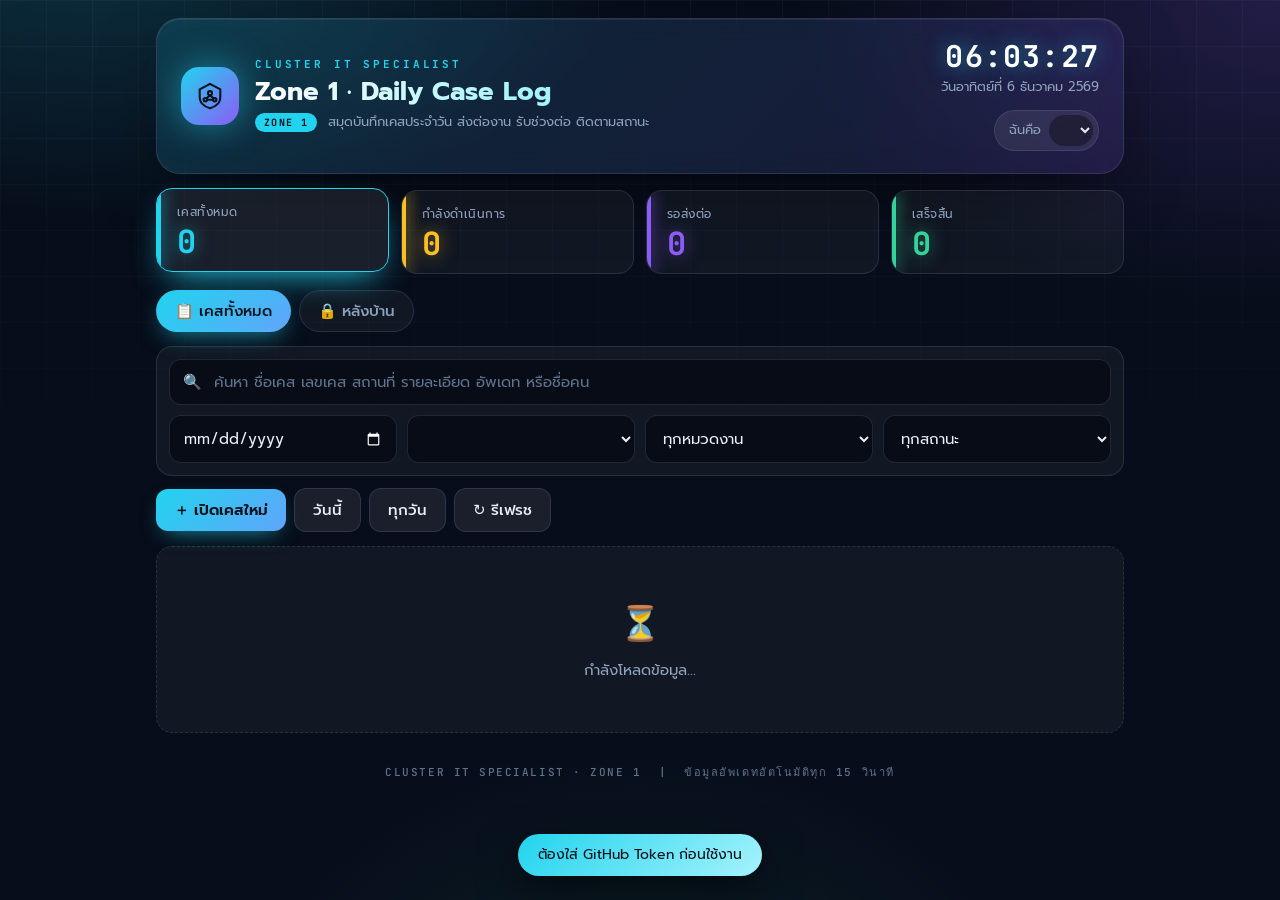
==== index.html @ e42d7200 "Add files via upload" ====
<!DOCTYPE html>
<html lang="th">
<head>
<meta charset="utf-8">
<meta name="viewport" content="width=device-width, initial-scale=1, viewport-fit=cover">
<meta name="theme-color" content="#070d1a">
<title>Cluster IT Specialist · Zone 1 — Daily Case Log</title>
<link rel="preconnect" href="https://fonts.googleapis.com">
<link rel="preconnect" href="https://fonts.gstatic.com" crossorigin>
<link href="https://fonts.googleapis.com/css2?family=JetBrains+Mono:wght@500;700&family=Prompt:wght@400;500;600;700&display=swap" rel="stylesheet">
<link rel="stylesheet" href="style.css?v=5">
</head>
<body>
<div class="wrap">

  <header class="hero">
    <div class="brand">
      <div class="logo" aria-hidden="true">
        <svg width="30" height="30" viewBox="0 0 32 32" fill="none" stroke="#04121c" stroke-width="2.2" stroke-linecap="round" stroke-linejoin="round">
          <path d="M16 3l11 6v8c0 6-4.6 10.4-11 12C9.600 27.400 5 23 5 17V9z"/>
          <circle cx="16" cy="13" r="2.2"/><circle cx="11" cy="20" r="1.8"/><circle cx="21" cy="20" r="1.8"/>
          <path d="M16 15.200l-4 3.400M16 15.200l4 3.400M12.800 20h6.400"/>
        </svg>
      </div>
      <div>
        <div class="eyebrow">Cluster IT Specialist</div>
        <h1>Zone 1 · Daily Case Log</h1>
        <div class="sub"><span class="zone">ZONE 1</span> สมุดบันทึกเคสประจำวัน ส่งต่องาน รับช่วงต่อ ติดตามสถานะ</div>
      </div>
    </div>
    <div class="hud">
      <div class="clock" id="clock">--:--:--</div>
      <div class="date" id="nowDate"></div>
      <div class="userchip">ฉันคือ <select id="me" aria-label="เลือกชื่อของฉัน"></select></div>
    </div>
  </header>

  <section class="stats" aria-label="สรุปสถานะ">
    <button class="stat on" data-stat=""><span>เคสทั้งหมด</span><b id="stTotal">0</b></button>
    <button class="stat doing" data-stat="กำลังดำเนินการ"><span>กำลังดำเนินการ</span><b id="stDoing">0</b></button>
    <button class="stat wait" data-stat="รอส่งต่อ"><span>รอส่งต่อ</span><b id="stWait">0</b></button>
    <button class="stat done" data-stat="เสร็จสิ้น"><span>เสร็จสิ้น</span><b id="stDone">0</b></button>
  </section>

  <nav class="tabs">
    <button class="tab on" data-t="cases">📋 เคสทั้งหมด</button>
    <button class="tab" data-t="admin">🔒 หลังบ้าน</button>
  </nav>

  <section id="casesView">
    <div class="toolbar">
      <input id="q" class="wide" type="search" placeholder="🔍  ค้นหา ชื่อเคส เลขเคส สถานที่ รายละเอียด อัพเดท หรือชื่อคน">
      <input id="fdate" type="date" aria-label="วันที่">
      <select id="fowner" aria-label="ผู้รับผิดชอบ"></select>
      <select id="fcat" aria-label="หมวดงาน">
        <option value="">ทุกหมวดงาน</option>
        <option>Network</option><option>Server</option><option>POS/PMS</option><option>CCTV</option><option>Wi-Fi</option>
        <option>PC/Hardware</option><option>Software</option><option>Printer</option><option>Phone/PBX</option><option>Email/Account</option><option>อื่นๆ</option>
      </select>
      <select id="fstatus" aria-label="สถานะ"><option value="">ทุกสถานะ</option><option>กำลังดำเนินการ</option><option>รอส่งต่อ</option><option>เสร็จสิ้น</option></select>
    </div>
    <div class="actionbar">
      <button class="btn" id="add">＋ เปิดเคสใหม่</button>
      <button class="btn ghost" id="today">วันนี้</button>
      <button class="btn ghost" id="all">ทุกวัน</button>
      <button class="btn ghost" id="reload">↻ รีเฟรช</button>
      <span id="count" class="count"></span>
    </div>
    <div id="list"><div class="empty"><div class="ico">⏳</div>กำลังโหลดข้อมูล...</div></div>
  </section>

  <section id="adminView" hidden>
    <div class="note">🔒 หลังบ้าน — เพิ่มรายชื่อสมาชิกทีมที่จะเลือกเป็นผู้รับผิดชอบหรือผู้ร่วมเคสได้</div>
    <div class="actionbar"><input id="newName" placeholder="ชื่อสมาชิก เช่น สมชาย" style="flex:1;min-width:200px"><button class="btn" id="addStaff">เพิ่มชื่อ</button></div>
    <div id="staffList"></div>
  </section>

  <footer class="foot">Cluster IT Specialist · Zone 1 &nbsp;|&nbsp; ข้อมูลอัพเดทอัตโนมัติทุก 15 วินาที</footer>
</div>

<dialog id="dlg">
  <h3 id="dlgTitle" class="dlg-title"></h3>
  <div class="grid2">
    <div><label>เลขเคส / Ticket</label><input id="fNo" placeholder="เช่น INC-0123"></div>
    <div><label>หมวดงาน</label>
      <select id="fCat"><option>Network</option><option>Server</option><option>POS/PMS</option><option>CCTV</option><option>Wi-Fi</option><option>PC/Hardware</option><option>Software</option><option>Printer</option><option>Phone/PBX</option><option>Email/Account</option><option>อื่นๆ</option></select>
    </div>
  </div>
  <label>ชื่อเคส / หัวข้อ</label><input id="fTitle" placeholder="สรุปปัญหาสั้นๆ">
  <label>สถานที่ (Property / แผนก)</label><input id="fLoc" placeholder="เช่น Front Office, Back Office, ห้อง Server">
  <label>รายละเอียด</label><textarea id="fDetail" placeholder="อาการ สาเหตุ สิ่งที่ทำไปแล้ว"></textarea>
  <div class="grid2">
    <div><label>วันที่</label><input id="fDate" type="date"></div>
    <div><label>สถานะ</label><select id="fStatus"><option>กำลังดำเนินการ</option><option>รอส่งต่อ</option><option>เสร็จสิ้น</option></select></div>
  </div>
  <label>ผู้รับผิดชอบหลัก (เปลี่ยนเพื่อส่งต่อเคส)</label><select id="fOwner"></select>
  <label>ผู้ร่วมเคส (เลือกได้หลายคน)</label><div id="fMembers" class="checks"></div>
  <div class="dlg-foot">
    <button class="btn danger" id="del">ลบเคส</button>
    <span class="actions"><button class="btn ghost" id="cancel">ยกเลิก</button><button class="btn" id="save">บันทึก</button></span>
  </div>
</dialog>
<div class="toast" id="toast"></div>

<script src="app.js?v=5"></script>
</body>
</html>
---- style.css ----
:root{
  --bg:#070d1a;--bg2:#0d1729;--glass:rgba(255,255,255,.045);--glass2:rgba(255,255,255,.08);
  --line:rgba(148,163,184,.18);--ink:#e8eef9;--mute:#8fa3bd;
  --cyan:#22d3ee;--violet:#8b5cf6;--amber:#fbbf24;--green:#34d399;--red:#f87171;--r:16px;
  --mono:"JetBrains Mono",ui-monospace,SFMono-Regular,Menlo,monospace;
  color-scheme:dark;
}
*{box-sizing:border-box}
html{scroll-behavior:smooth}
body{
  margin:0;min-height:100vh;color:var(--ink);
  font:15px/1.6 "Prompt","Sarabun","Noto Sans Thai",system-ui,sans-serif;
  background:
    radial-gradient(900px 520px at 8% -10%,rgba(34,211,238,.20),transparent 60%),
    radial-gradient(800px 520px at 100% 0%,rgba(139,92,246,.20),transparent 60%),
    radial-gradient(700px 500px at 50% 115%,rgba(52,211,153,.09),transparent 60%),
    var(--bg);
  background-attachment:fixed;
}
body::before{
  content:"";position:fixed;inset:0;pointer-events:none;
  background-image:linear-gradient(rgba(148,163,184,.055) 1px,transparent 1px),linear-gradient(90deg,rgba(148,163,184,.055) 1px,transparent 1px);
  background-size:46px 46px;
  -webkit-mask-image:linear-gradient(to bottom,#000 0,transparent 65%);mask-image:linear-gradient(to bottom,#000 0,transparent 65%);
}
.wrap{position:relative;max-width:1000px;margin:0 auto;padding:calc(18px + env(safe-area-inset-top,0px)) 16px calc(50px + env(safe-area-inset-bottom,0px))}

/* ---------- hero ---------- */
.hero{
  display:flex;flex-wrap:wrap;gap:18px;align-items:center;justify-content:space-between;
  padding:22px 24px;border-radius:24px;border:1px solid var(--line);
  background:linear-gradient(135deg,rgba(34,211,238,.14),rgba(139,92,246,.14));
  box-shadow:0 24px 70px -20px rgba(0,0,0,.65),inset 0 1px 0 rgba(255,255,255,.08);
  -webkit-backdrop-filter:blur(14px);backdrop-filter:blur(14px);
}
.brand{display:flex;align-items:center;gap:16px}
.logo{
  width:58px;height:58px;border-radius:18px;display:grid;place-items:center;flex:none;
  background:linear-gradient(135deg,var(--cyan),var(--violet));box-shadow:0 0 34px rgba(34,211,238,.5);
}
.eyebrow{font:700 11px/1 var(--mono);letter-spacing:.26em;color:var(--cyan);text-transform:uppercase}
h1{
  margin:6px 0 4px;font-size:26px;font-weight:700;line-height:1.2;
  background:linear-gradient(90deg,#fff,#a5f3fc 70%);-webkit-background-clip:text;background-clip:text;color:transparent;
}
.sub{color:var(--mute);font-size:13px}
.zone{display:inline-block;margin-right:6px;padding:1px 9px;border-radius:99px;font:700 10px/1.7 var(--mono);letter-spacing:.14em;color:#04121c;background:var(--cyan)}
.hud{text-align:right}
.clock{font:700 30px/1 var(--mono);letter-spacing:.04em;color:#fff;text-shadow:0 0 20px rgba(34,211,238,.55)}
.date{margin-top:6px;color:var(--mute);font-size:13px}
.userchip{
  display:inline-flex;align-items:center;gap:8px;margin-top:12px;padding:4px 5px 4px 14px;border-radius:99px;
  background:var(--glass2);border:1px solid var(--line);font-size:13px;color:var(--mute);
}
.userchip select{width:auto;max-width:160px;border:0;background:rgba(0,0,0,.35);border-radius:99px;padding:5px 12px;font-size:13px}
@media(max-width:640px){.hud{text-align:left;width:100%}h1{font-size:22px}}

/* ---------- stats ---------- */
.stats{display:grid;grid-template-columns:repeat(2,1fr);gap:12px;margin:16px 0}
@media(min-width:720px){.stats{grid-template-columns:repeat(4,1fr)}}
.stat{
  --c:var(--cyan);position:relative;overflow:hidden;text-align:left;cursor:pointer;
  padding:14px 16px 12px 20px;border-radius:var(--r);border:1px solid var(--line);
  background:var(--glass);color:inherit;font:inherit;transition:transform .2s,box-shadow .2s,border-color .2s,background .2s;
}
.stat::before{content:"";position:absolute;inset:0 auto 0 0;width:4px;background:var(--c);box-shadow:0 0 16px var(--c)}
.stat span{display:block;font-size:12px;color:var(--mute);letter-spacing:.04em}
.stat b{display:block;margin-top:2px;font:700 32px/1.1 var(--mono);color:var(--c);text-shadow:0 0 18px color-mix(in srgb,var(--c) 55%,transparent)}
.stat:hover,.stat.on{transform:translateY(-2px);background:var(--glass2);border-color:var(--c);box-shadow:0 14px 34px -14px var(--c)}
.stat.doing{--c:var(--amber)}.stat.wait{--c:var(--violet)}.stat.done{--c:var(--green)}

/* ---------- tabs / toolbar ---------- */
.tabs{display:flex;gap:8px;margin:0 0 14px}
.tab{padding:8px 18px;border-radius:99px;border:1px solid var(--line);background:var(--glass);color:var(--mute);cursor:pointer;font:inherit;font-weight:500;transition:.15s}
.tab:hover{color:var(--ink)}
.tab.on{color:#04121c;border-color:transparent;background:linear-gradient(135deg,var(--cyan),#60a5fa);box-shadow:0 8px 24px -8px rgba(34,211,238,.7)}

input,select,textarea,button{font:inherit;color:inherit}
input,select,textarea{
  width:100%;padding:10px 13px;border-radius:12px;border:1px solid var(--line);
  background:rgba(2,6,15,.6);color:var(--ink);outline:none;transition:border-color .15s,box-shadow .15s;
}
input:focus,select:focus,textarea:focus{border-color:var(--cyan);box-shadow:0 0 0 3px rgba(34,211,238,.18)}
input::placeholder,textarea::placeholder{color:#5f738d}
select option{background:#0d1729;color:var(--ink)}
input[type=date]{color-scheme:dark}
textarea{min-height:88px;resize:vertical}

.toolbar{display:grid;grid-template-columns:1fr 1fr;gap:10px;margin-bottom:12px;padding:12px;border-radius:var(--r);border:1px solid var(--line);background:var(--glass)}
.toolbar .wide{grid-column:1/-1}
@media(min-width:760px){.toolbar{grid-template-columns:1fr 1fr 1fr 1fr}}
.actionbar{display:flex;flex-wrap:wrap;gap:8px;align-items:center;margin-bottom:14px}
.count{margin-left:auto;font:600 13px var(--mono);color:var(--cyan);letter-spacing:.06em}

.btn{
  padding:9px 18px;border:0;border-radius:12px;cursor:pointer;font-weight:600;color:#04121c;
  background:linear-gradient(135deg,var(--cyan),#60a5fa);box-shadow:0 8px 22px -10px rgba(34,211,238,.8);transition:transform .15s,filter .15s;
}
.btn:hover{transform:translateY(-1px);filter:brightness(1.08)}
.btn:disabled{opacity:.55;cursor:wait;transform:none}
.btn.ghost{color:var(--ink);background:var(--glass2);border:1px solid var(--line);box-shadow:none;font-weight:500}
.btn.danger{color:var(--red);background:transparent;border:1px solid rgba(248,113,113,.35);box-shadow:none;font-weight:500}
.btn.sm{padding:5px 12px;font-size:13px;border-radius:10px}

/* ---------- case cards ---------- */
.case{
  --c:var(--amber);position:relative;overflow:hidden;margin-bottom:14px;padding:18px 20px 16px 24px;
  border-radius:var(--r);border:1px solid var(--line);
  background:linear-gradient(180deg,var(--glass2),var(--glass));
  box-shadow:0 14px 40px -20px rgba(0,0,0,.8);transition:transform .2s,border-color .2s;
}
.case::before{content:"";position:absolute;inset:0 auto 0 0;width:4px;background:var(--c);box-shadow:0 0 18px var(--c)}
.case:hover{border-color:rgba(34,211,238,.38);transform:translateY(-1px)}
.case.doing{--c:var(--amber)}.case.wait{--c:var(--violet)}.case.done{--c:var(--green)}
.case-top{display:flex;flex-wrap:wrap;gap:10px;align-items:center;justify-content:space-between}
.cid{font:700 12px var(--mono);letter-spacing:.08em;color:var(--cyan)}
.cat{margin-left:8px;padding:2px 10px;border-radius:99px;font:500 12px "Prompt",sans-serif;letter-spacing:0;color:var(--ink);background:var(--glass2);border:1px solid var(--line)}
.badge{
  display:inline-flex;align-items:center;gap:6px;padding:3px 13px;border-radius:99px;font-size:12px;font-weight:600;color:var(--c);
  background:color-mix(in srgb,var(--c) 14%,transparent);border:1px solid color-mix(in srgb,var(--c) 45%,transparent);
}
.badge::before{content:"";width:7px;height:7px;border-radius:50%;background:var(--c);box-shadow:0 0 10px var(--c)}
.case h3{margin:10px 0 4px;font-size:18px;font-weight:600;line-height:1.35}
.facts{display:flex;flex-wrap:wrap;gap:4px 16px;color:var(--mute);font-size:13px}
.todaytag{padding:0 8px;border-radius:99px;font-size:11px;font-weight:600;color:#052e1c;background:var(--green)}
.detail{white-space:pre-wrap;margin:12px 0 4px;padding:10px 13px;border-radius:12px;border:1px solid var(--line);background:rgba(2,6,15,.4);color:#c9d6ea;font-size:14px}
.people{display:flex;flex-wrap:wrap;align-items:center;gap:10px;margin:12px 0 4px}
.avs{display:flex}
.av{
  --h:200;width:32px;height:32px;margin-left:-9px;border-radius:50%;display:grid;place-items:center;flex:none;
  font-size:13px;font-weight:700;color:#fff;border:2px solid var(--bg2);
  background:linear-gradient(135deg,hsl(var(--h) 75% 52%),hsl(calc(var(--h) + 45) 75% 38%));box-shadow:0 3px 10px rgba(0,0,0,.45);
}
.avs .av:first-child{margin-left:0}
.av.main{outline:2px solid var(--cyan);outline-offset:1px}
.pnames{font-size:13px;color:var(--mute)}
.pnames b{color:var(--ink);font-weight:600}

.tl{list-style:none;margin:14px 0 2px;padding:0}
.tl li{position:relative;margin-left:5px;padding:0 0 11px 18px;border-left:1px dashed rgba(148,163,184,.3)}
.tl li:last-child{padding-bottom:2px;border-left-color:transparent}
.tl .dot{position:absolute;left:-5px;top:7px;width:9px;height:9px;border-radius:50%;background:var(--cyan);box-shadow:0 0 10px var(--cyan)}
.tl .tx{font-size:14px;line-height:1.5}
.tl small{display:block;color:var(--mute);font-size:12px}

.case-foot{display:flex;flex-wrap:wrap;gap:8px;margin-top:12px}
.upd{display:flex;flex:1;min-width:240px;gap:8px}
.actions{display:flex;gap:6px;align-items:center}

.empty{padding:50px 0;text-align:center;color:var(--mute);border:1px dashed var(--line);border-radius:var(--r);background:var(--glass)}
.empty .ico{font-size:34px;margin-bottom:6px}

/* ---------- admin ---------- */
.note{margin-bottom:14px;padding:12px 15px;border-radius:12px;font-size:14px;color:var(--mute);background:var(--glass);border:1px solid var(--line)}
.staffrow{display:flex;align-items:center;gap:12px;margin-bottom:8px;padding:10px 14px;border-radius:14px;border:1px solid var(--line);background:var(--glass)}
.staffrow .av{margin:0}
.staffrow span.nm{flex:1;font-weight:500}

/* ---------- dialog ---------- */
dialog{
  width:min(580px,94vw);max-height:92vh;overflow:auto;padding:22px;color:var(--ink);
  border:1px solid var(--line);border-radius:22px;background:linear-gradient(180deg,#111f3a,#0a1223);
  box-shadow:0 40px 100px rgba(0,0,0,.7);
}
dialog::backdrop{background:rgba(2,6,15,.72);-webkit-backdrop-filter:blur(5px);backdrop-filter:blur(5px)}
.dlg-title{margin:0 0 4px;font-size:20px;font-weight:700}
dialog label{display:block;margin:13px 0 5px;font-size:12px;letter-spacing:.05em;color:var(--mute)}
.grid2{display:grid;grid-template-columns:1fr 1fr;gap:12px}
@media(max-width:520px){.grid2{grid-template-columns:1fr}}
.dlg-foot{display:flex;justify-content:space-between;align-items:center;gap:10px;margin-top:20px}
.checks{display:flex;flex-wrap:wrap;gap:8px}
.checks .chk{
  display:inline-flex;align-items:center;gap:7px;margin:0;padding:5px 13px;border-radius:99px;cursor:pointer;
  font-size:14px;letter-spacing:0;color:var(--ink);border:1px solid var(--line);background:var(--glass);transition:.15s;
}
.checks .chk input{width:auto;margin:0;accent-color:var(--cyan)}
.checks .chk:has(input:checked){border-color:var(--cyan);background:rgba(34,211,238,.14)}
.checks .chk:has(input:disabled){opacity:.4;cursor:not-allowed}
.meta{color:var(--mute);font-size:13px}

/* ---------- misc ---------- */
.toast{
  position:fixed;left:50%;bottom:calc(24px + env(safe-area-inset-bottom,0px));transform:translateX(-50%);display:none;z-index:99;
  max-width:90vw;padding:10px 20px;border-radius:99px;font-size:14px;color:#04121c;background:linear-gradient(135deg,var(--cyan),#a5f3fc);
  box-shadow:0 14px 40px rgba(0,0,0,.5);
}
.foot{margin-top:30px;text-align:center;color:#5f738d;font:500 11px var(--mono);letter-spacing:.14em;text-transform:uppercase}
::-webkit-scrollbar{width:10px}::-webkit-scrollbar-thumb{background:rgba(148,163,184,.25);border-radius:10px}
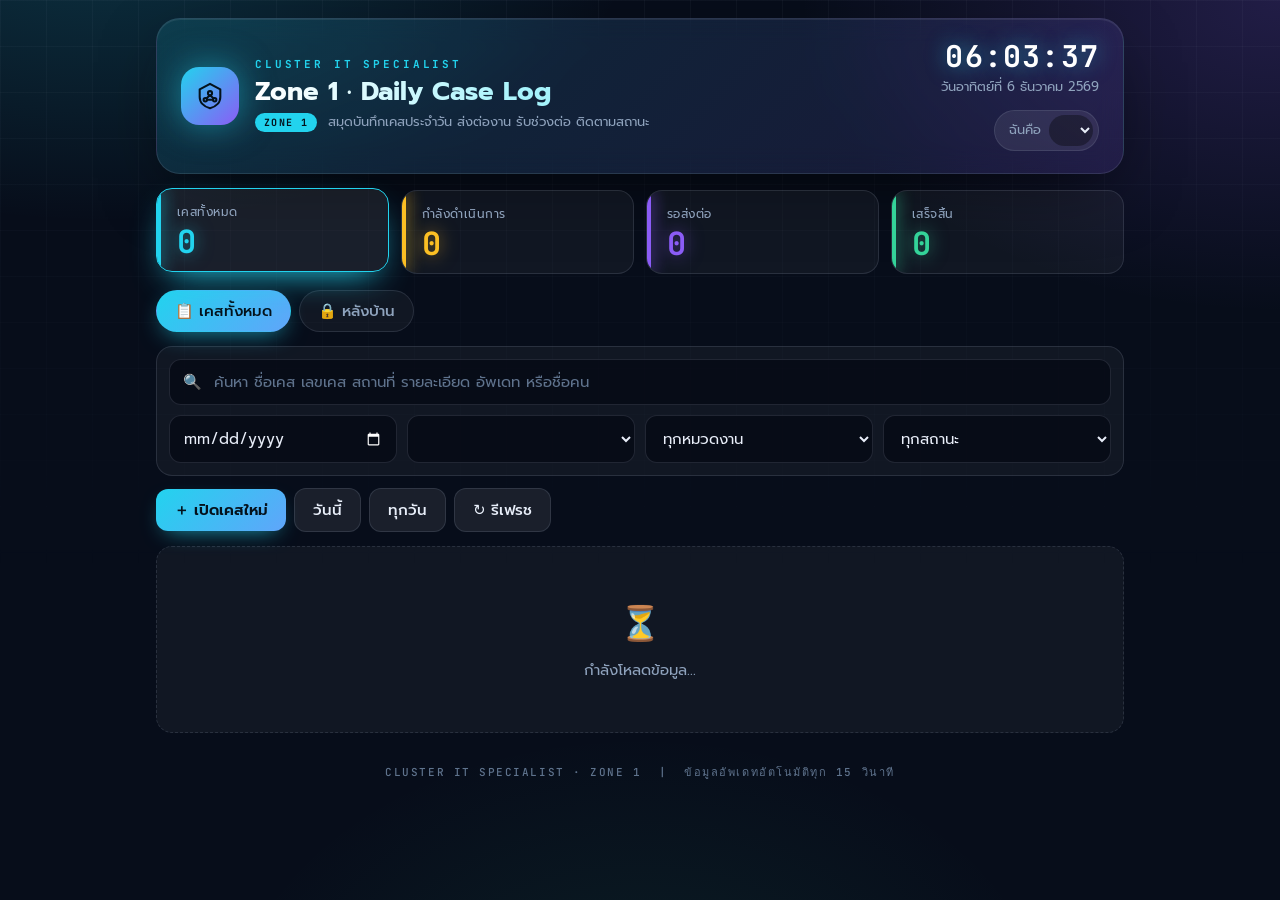
==== commit f6bd564c: "Add files via upload" ====
--- a/index.html
+++ b/index.html
@@ -8,7 +8,7 @@
 <link rel="preconnect" href="https://fonts.googleapis.com">
 <link rel="preconnect" href="https://fonts.gstatic.com" crossorigin>
 <link href="https://fonts.googleapis.com/css2?family=JetBrains+Mono:wght@500;700&family=Prompt:wght@400;500;600;700&display=swap" rel="stylesheet">
-<link rel="stylesheet" href="style.css?v=5">
+<link rel="stylesheet" href="style.css?v=6">
 </head>
 <body>
 <div class="wrap">
@@ -100,8 +100,15 @@
     <span class="actions"><button class="btn ghost" id="cancel">ยกเลิก</button><button class="btn" id="save">บันทึก</button></span>
   </div>
 </dialog>
+<dialog id="warn" class="warn">
+  <div class="warn-ico">⚠️</div>
+  <h3 class="dlg-title">ก่อนบันทึกเคสใหม่</h3>
+  <p>อย่าใส่<b>ข้อมูลสำคัญหรือข้อมูลลับ</b>ลงในเคส เช่น รหัสผ่าน ข้อมูลส่วนตัวของแขกหรือพนักงาน หรือข้อมูลระบบที่เป็นความลับ</p>
+  <p>ถ้ามีรายละเอียดที่สำคัญ ให้แจ้งผ่านช่องทางอื่นแทน</p>
+  <div class="dlg-foot"><button class="btn ghost" id="warnBack">กลับไปแก้ไข</button><button class="btn" id="warnOk">รับทราบ บันทึกเลย</button></div>
+</dialog>
 <div class="toast" id="toast"></div>
 
-<script src="app.js?v=5"></script>
+<script src="app.js?v=6"></script>
 </body>
 </html>
--- a/style.css
+++ b/style.css
@@ -186,3 +186,10 @@
 }
 .foot{margin-top:30px;text-align:center;color:#5f738d;font:500 11px var(--mono);letter-spacing:.14em;text-transform:uppercase}
 ::-webkit-scrollbar{width:10px}::-webkit-scrollbar-thumb{background:rgba(148,163,184,.25);border-radius:10px}
+
+/* ---------- warning dialog ---------- */
+dialog.warn{width:min(440px,92vw);border-color:rgba(251,191,36,.55);text-align:center;box-shadow:0 40px 100px rgba(0,0,0,.7),0 0 50px -10px rgba(251,191,36,.35)}
+.warn-ico{font-size:40px;line-height:1;margin-bottom:6px}
+.warn p{margin:10px 0;color:#c9d6ea;font-size:14px}
+.warn b{color:var(--amber)}
+.warn .dlg-foot{justify-content:center;gap:12px}
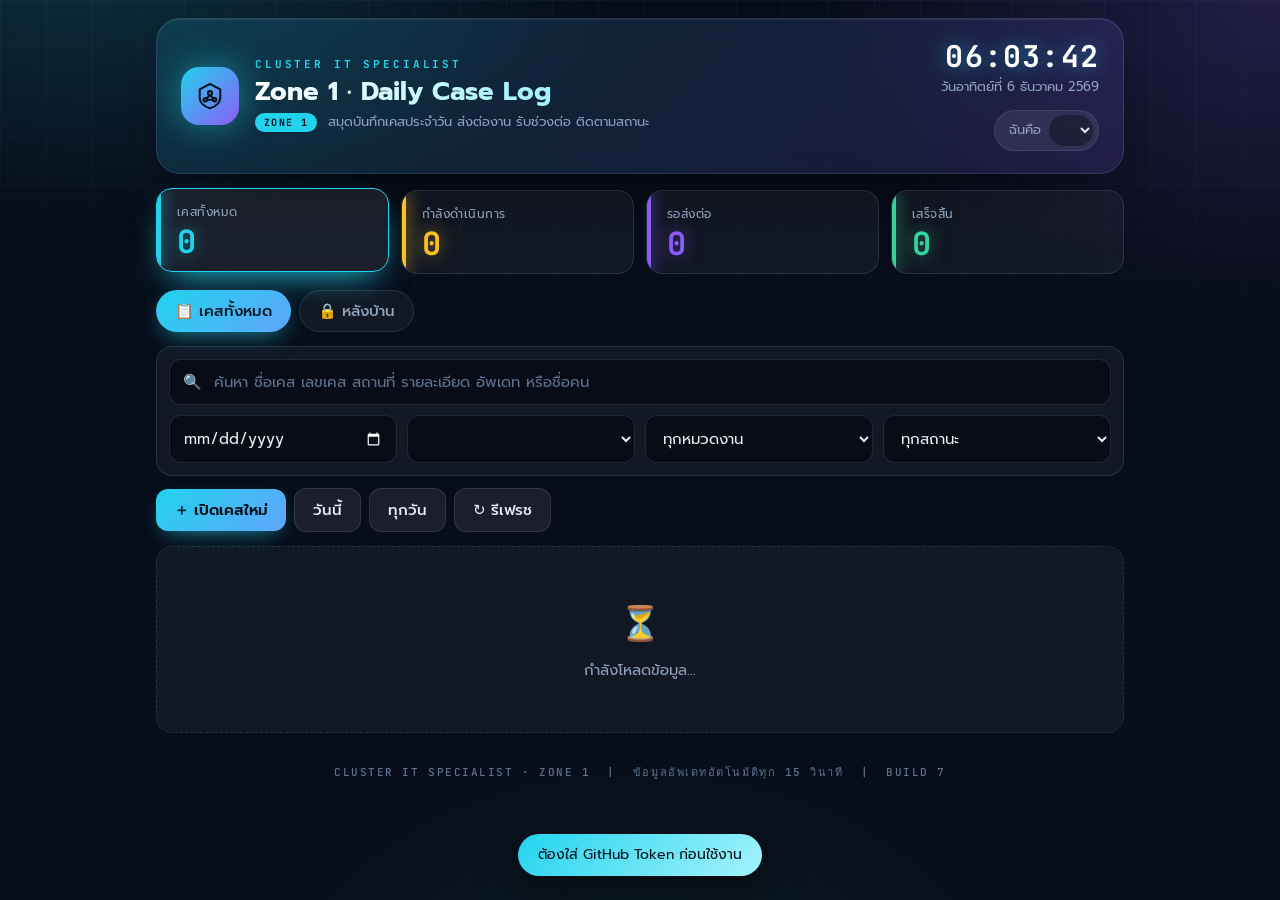
==== commit 9d1aae25: "Add files via upload" ====
--- a/index.html
+++ b/index.html
@@ -8,7 +8,7 @@
 <link rel="preconnect" href="https://fonts.googleapis.com">
 <link rel="preconnect" href="https://fonts.gstatic.com" crossorigin>
 <link href="https://fonts.googleapis.com/css2?family=JetBrains+Mono:wght@500;700&family=Prompt:wght@400;500;600;700&display=swap" rel="stylesheet">
-<link rel="stylesheet" href="style.css?v=6">
+<link rel="stylesheet" href="style.css?v=7">
 </head>
 <body>
 <div class="wrap">
@@ -75,7 +75,7 @@
     <div id="staffList"></div>
   </section>
 
-  <footer class="foot">Cluster IT Specialist · Zone 1 &nbsp;|&nbsp; ข้อมูลอัพเดทอัตโนมัติทุก 15 วินาที</footer>
+  <footer class="foot">Cluster IT Specialist · Zone 1 &nbsp;|&nbsp; ข้อมูลอัพเดทอัตโนมัติทุก 15 วินาที &nbsp;|&nbsp; build 7</footer>
 </div>
 
 <dialog id="dlg">
@@ -109,6 +109,6 @@
 </dialog>
 <div class="toast" id="toast"></div>
 
-<script src="app.js?v=6"></script>
+<script src="app.js?v=7"></script>
 </body>
 </html>
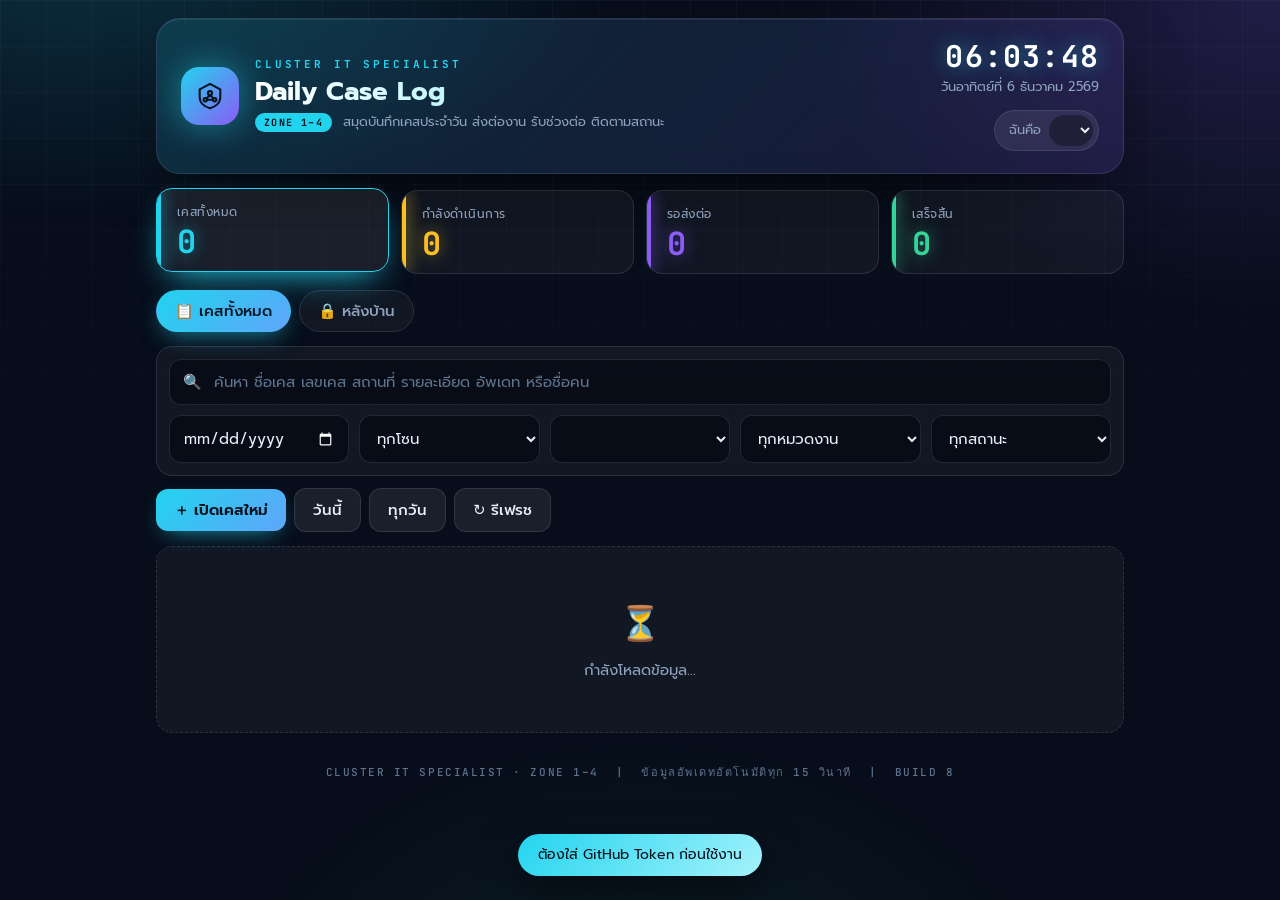
==== commit 7e323479: "Add files via upload" ====
--- a/index.html
+++ b/index.html
@@ -4,11 +4,11 @@
 <meta charset="utf-8">
 <meta name="viewport" content="width=device-width, initial-scale=1, viewport-fit=cover">
 <meta name="theme-color" content="#070d1a">
-<title>Cluster IT Specialist · Zone 1 — Daily Case Log</title>
+<title>Cluster IT Specialist — Daily Case Log</title>
 <link rel="preconnect" href="https://fonts.googleapis.com">
 <link rel="preconnect" href="https://fonts.gstatic.com" crossorigin>
 <link href="https://fonts.googleapis.com/css2?family=JetBrains+Mono:wght@500;700&family=Prompt:wght@400;500;600;700&display=swap" rel="stylesheet">
-<link rel="stylesheet" href="style.css?v=7">
+<link rel="stylesheet" href="style.css?v=8">
 </head>
 <body>
 <div class="wrap">
@@ -24,8 +24,8 @@
       </div>
       <div>
         <div class="eyebrow">Cluster IT Specialist</div>
-        <h1>Zone 1 · Daily Case Log</h1>
-        <div class="sub"><span class="zone">ZONE 1</span> สมุดบันทึกเคสประจำวัน ส่งต่องาน รับช่วงต่อ ติดตามสถานะ</div>
+        <h1>Daily Case Log</h1>
+        <div class="sub"><span class="zone">ZONE 1–4</span> สมุดบันทึกเคสประจำวัน ส่งต่องาน รับช่วงต่อ ติดตามสถานะ</div>
       </div>
     </div>
     <div class="hud">
@@ -51,6 +51,7 @@
     <div class="toolbar">
       <input id="q" class="wide" type="search" placeholder="🔍  ค้นหา ชื่อเคส เลขเคส สถานที่ รายละเอียด อัพเดท หรือชื่อคน">
       <input id="fdate" type="date" aria-label="วันที่">
+      <select id="fzone" aria-label="โซน"><option value="">ทุกโซน</option><option value="1">Zone 1</option><option value="2">Zone 2</option><option value="3">Zone 3</option><option value="4">Zone 4</option></select>
       <select id="fowner" aria-label="ผู้รับผิดชอบ"></select>
       <select id="fcat" aria-label="หมวดงาน">
         <option value="">ทุกหมวดงาน</option>
@@ -70,16 +71,33 @@
   </section>
 
   <section id="adminView" hidden>
-    <div class="note">🔒 หลังบ้าน — เพิ่มรายชื่อสมาชิกทีมที่จะเลือกเป็นผู้รับผิดชอบหรือผู้ร่วมเคสได้</div>
-    <div class="actionbar"><input id="newName" placeholder="ชื่อสมาชิก เช่น สมชาย" style="flex:1;min-width:200px"><button class="btn" id="addStaff">เพิ่มชื่อ</button></div>
+    <div class="note">🔒 หลังบ้าน — จัดการทีมงานและรหัส MARSHA แยกตามโซน</div>
+    <h2 class="sec">👥 ทีมงาน</h2>
+    <div class="actionbar">
+      <input id="newName" placeholder="ชื่อสมาชิก เช่น สมชาย" style="flex:1;min-width:180px">
+      <select id="newStaffZone" style="width:auto"><option value="">ไม่ระบุโซน</option><option value="1">Zone 1</option><option value="2">Zone 2</option><option value="3">Zone 3</option><option value="4">Zone 4</option></select>
+      <button class="btn" id="addStaff">เพิ่มชื่อ</button>
+    </div>
     <div id="staffList"></div>
+    <h2 class="sec">🏨 MARSHA / Property</h2>
+    <div class="actionbar">
+      <input id="newCode" placeholder="MARSHA code เช่น BKKMD" maxlength="8" style="max-width:210px;text-transform:uppercase">
+      <input id="newProp" placeholder="ชื่อโรงแรม (ไม่บังคับ)" style="flex:1;min-width:160px">
+      <select id="newPropZone" style="width:auto"><option value="1">Zone 1</option><option value="2">Zone 2</option><option value="3">Zone 3</option><option value="4">Zone 4</option></select>
+      <button class="btn" id="addProp">เพิ่ม MARSHA</button>
+    </div>
+    <div id="propList"></div>
   </section>
 
-  <footer class="foot">Cluster IT Specialist · Zone 1 &nbsp;|&nbsp; ข้อมูลอัพเดทอัตโนมัติทุก 15 วินาที &nbsp;|&nbsp; build 7</footer>
+  <footer class="foot">Cluster IT Specialist · Zone 1–4 &nbsp;|&nbsp; ข้อมูลอัพเดทอัตโนมัติทุก 15 วินาที &nbsp;|&nbsp; build 8</footer>
 </div>
 
 <dialog id="dlg">
   <h3 id="dlgTitle" class="dlg-title"></h3>
+  <div class="grid2">
+    <div><label>โซน</label><select id="fZone"></select></div>
+    <div><label>MARSHA code (โรงแรม)</label><select id="fMarsha"></select></div>
+  </div>
   <div class="grid2">
     <div><label>เลขเคส / Ticket</label><input id="fNo" placeholder="เช่น INC-0123"></div>
     <div><label>หมวดงาน</label>
@@ -87,8 +105,12 @@
     </div>
   </div>
   <label>ชื่อเคส / หัวข้อ</label><input id="fTitle" placeholder="สรุปปัญหาสั้นๆ">
-  <label>สถานที่ (Property / แผนก)</label><input id="fLoc" placeholder="เช่น Front Office, Back Office, ห้อง Server">
+  <label>สถานที่ภายในโรงแรม (แผนก / ห้อง)</label><input id="fLoc" placeholder="เช่น Front Office, Back Office, ห้อง Server">
   <label>รายละเอียด</label><textarea id="fDetail" placeholder="อาการ สาเหตุ สิ่งที่ทำไปแล้ว"></textarea>
+  <label>รูปภาพ <span id="phCount" class="meta"></span></label>
+  <div id="fPhotos" class="photos"></div>
+  <button type="button" class="btn ghost sm" id="addPhoto">📷 เพิ่มรูป</button>
+  <input id="fFile" type="file" accept="image/*" multiple hidden>
   <div class="grid2">
     <div><label>วันที่</label><input id="fDate" type="date"></div>
     <div><label>สถานะ</label><select id="fStatus"><option>กำลังดำเนินการ</option><option>รอส่งต่อ</option><option>เสร็จสิ้น</option></select></div>
@@ -103,12 +125,13 @@
 <dialog id="warn" class="warn">
   <div class="warn-ico">⚠️</div>
   <h3 class="dlg-title">ก่อนบันทึกเคสใหม่</h3>
-  <p>อย่าใส่<b>ข้อมูลสำคัญหรือข้อมูลลับ</b>ลงในเคส เช่น รหัสผ่าน ข้อมูลส่วนตัวของแขกหรือพนักงาน หรือข้อมูลระบบที่เป็นความลับ</p>
+  <p>อย่าใส่<b>ข้อมูลสำคัญหรือข้อมูลลับ</b>ลงในเคสและรูปภาพ เช่น รหัสผ่าน ข้อมูลส่วนตัวของแขกหรือพนักงาน ภาพหน้าจอที่เห็นรหัส หรือข้อมูลระบบที่เป็นความลับ</p>
   <p>ถ้ามีรายละเอียดที่สำคัญ ให้แจ้งผ่านช่องทางอื่นแทน</p>
   <div class="dlg-foot"><button class="btn ghost" id="warnBack">กลับไปแก้ไข</button><button class="btn" id="warnOk">รับทราบ บันทึกเลย</button></div>
 </dialog>
+<dialog id="lb" class="lb"><img id="lbImg" alt="รูปแนบ"><div class="lb-hint">แตะที่ใดก็ได้เพื่อปิด</div></dialog>
 <div class="toast" id="toast"></div>
 
-<script src="app.js?v=7"></script>
+<script src="app.js?v=8"></script>
 </body>
 </html>
--- a/style.css
+++ b/style.css
@@ -88,7 +88,7 @@
 
 .toolbar{display:grid;grid-template-columns:1fr 1fr;gap:10px;margin-bottom:12px;padding:12px;border-radius:var(--r);border:1px solid var(--line);background:var(--glass)}
 .toolbar .wide{grid-column:1/-1}
-@media(min-width:760px){.toolbar{grid-template-columns:1fr 1fr 1fr 1fr}}
+@media(min-width:760px){.toolbar{grid-template-columns:repeat(5,1fr)}}
 .actionbar{display:flex;flex-wrap:wrap;gap:8px;align-items:center;margin-bottom:14px}
 .count{margin-left:auto;font:600 13px var(--mono);color:var(--cyan);letter-spacing:.06em}
 
@@ -193,3 +193,21 @@
 .warn p{margin:10px 0;color:#c9d6ea;font-size:14px}
 .warn b{color:var(--amber)}
 .warn .dlg-foot{justify-content:center;gap:12px}
+
+/* ---------- zone / MARSHA / photos ---------- */
+.cat.zn{color:#04121c;font-weight:600;background:linear-gradient(135deg,var(--cyan),var(--violet));border-color:transparent}
+.code{font-family:var(--mono);font-weight:700;letter-spacing:.06em;color:var(--cyan)}
+.code.pc{min-width:76px;font-size:15px}
+.sec{margin:22px 0 10px;font-size:16px;font-weight:600}
+.zsel{width:auto;padding:6px 10px;font-size:13px;border-radius:10px}
+.gallery{display:flex;flex-wrap:wrap;gap:8px;margin:10px 0 4px}
+.thumb{width:92px;height:92px;object-fit:cover;border-radius:12px;border:1px solid var(--line);background:rgba(2,6,15,.5);cursor:zoom-in;transition:transform .15s,border-color .15s}
+.thumb:hover{transform:scale(1.04);border-color:var(--cyan)}
+.thumb.bad{cursor:default;opacity:.5}
+.photos{display:flex;flex-wrap:wrap;gap:8px;margin-bottom:8px}
+.ph{position:relative;width:78px;height:78px}
+.ph img{width:100%;height:100%;object-fit:cover;border-radius:12px;border:1px solid var(--line);background:rgba(2,6,15,.5)}
+.ph .x{position:absolute;top:-6px;right:-6px;width:22px;height:22px;padding:0;border:0;border-radius:50%;cursor:pointer;font-size:11px;line-height:22px;color:#fff;background:#dc2626;box-shadow:0 2px 8px rgba(0,0,0,.5)}
+dialog.lb{width:auto;max-width:96vw;padding:10px;background:rgba(2,6,15,.96);cursor:zoom-out;text-align:center}
+.lb img{display:block;max-width:92vw;max-height:80vh;border-radius:12px}
+.lb-hint{margin-top:8px;color:var(--mute);font-size:12px}
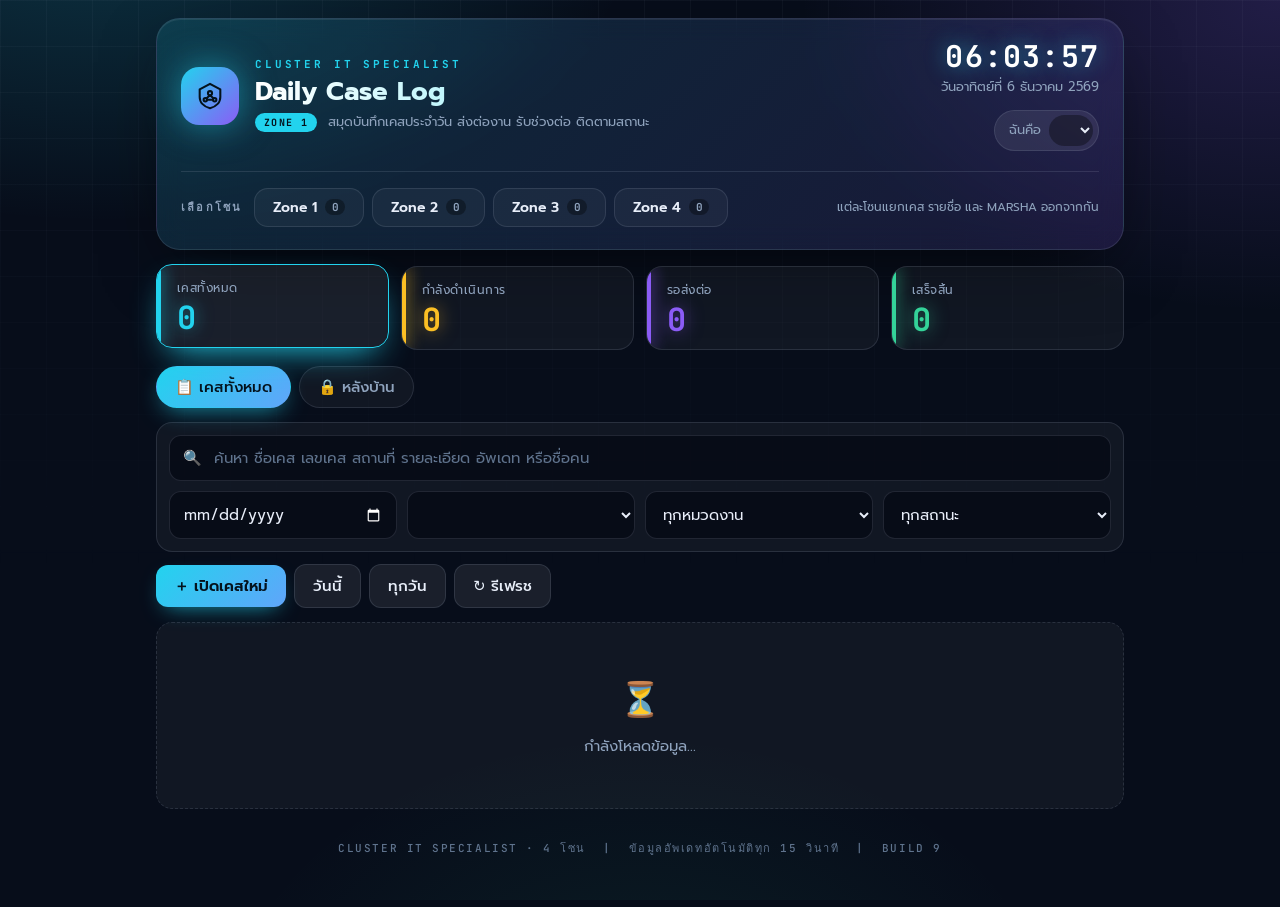
==== commit 9d86ec74: "Add files via upload" ====
--- a/index.html
+++ b/index.html
@@ -8,7 +8,7 @@
 <link rel="preconnect" href="https://fonts.googleapis.com">
 <link rel="preconnect" href="https://fonts.gstatic.com" crossorigin>
 <link href="https://fonts.googleapis.com/css2?family=JetBrains+Mono:wght@500;700&family=Prompt:wght@400;500;600;700&display=swap" rel="stylesheet">
-<link rel="stylesheet" href="style.css?v=8">
+<link rel="stylesheet" href="style.css?v=9">
 </head>
 <body>
 <div class="wrap">
@@ -25,13 +25,21 @@
       <div>
         <div class="eyebrow">Cluster IT Specialist</div>
         <h1>Daily Case Log</h1>
-        <div class="sub"><span class="zone">ZONE 1–4</span> สมุดบันทึกเคสประจำวัน ส่งต่องาน รับช่วงต่อ ติดตามสถานะ</div>
+        <div class="sub"><span class="zone" id="zonePill">ZONE 1</span> สมุดบันทึกเคสประจำวัน ส่งต่องาน รับช่วงต่อ ติดตามสถานะ</div>
       </div>
     </div>
     <div class="hud">
       <div class="clock" id="clock">--:--:--</div>
       <div class="date" id="nowDate"></div>
       <div class="userchip">ฉันคือ <select id="me" aria-label="เลือกชื่อของฉัน"></select></div>
+    </div>
+    <div class="zones" id="zones">
+      <span class="zl">เลือกโซน</span>
+      <button class="zbtn" data-zone="1">Zone 1 <i>0</i></button>
+      <button class="zbtn" data-zone="2">Zone 2 <i>0</i></button>
+      <button class="zbtn" data-zone="3">Zone 3 <i>0</i></button>
+      <button class="zbtn" data-zone="4">Zone 4 <i>0</i></button>
+      <span class="zhint">แต่ละโซนแยกเคส รายชื่อ และ MARSHA ออกจากกัน</span>
     </div>
   </header>
 
@@ -51,7 +59,6 @@
     <div class="toolbar">
       <input id="q" class="wide" type="search" placeholder="🔍  ค้นหา ชื่อเคส เลขเคส สถานที่ รายละเอียด อัพเดท หรือชื่อคน">
       <input id="fdate" type="date" aria-label="วันที่">
-      <select id="fzone" aria-label="โซน"><option value="">ทุกโซน</option><option value="1">Zone 1</option><option value="2">Zone 2</option><option value="3">Zone 3</option><option value="4">Zone 4</option></select>
       <select id="fowner" aria-label="ผู้รับผิดชอบ"></select>
       <select id="fcat" aria-label="หมวดงาน">
         <option value="">ทุกหมวดงาน</option>
@@ -71,11 +78,11 @@
   </section>
 
   <section id="adminView" hidden>
-    <div class="note">🔒 หลังบ้าน — จัดการทีมงานและรหัส MARSHA แยกตามโซน</div>
+    <div class="note">🔒 หลังบ้าน — แต่ละคนและแต่ละ MARSHA อยู่ได้โซนเดียว เห็นเฉพาะในโซนของตัวเอง ย้ายโซนได้จากช่องเลือกที่แถวชื่อ</div>
     <h2 class="sec">👥 ทีมงาน</h2>
     <div class="actionbar">
       <input id="newName" placeholder="ชื่อสมาชิก เช่น สมชาย" style="flex:1;min-width:180px">
-      <select id="newStaffZone" style="width:auto"><option value="">ไม่ระบุโซน</option><option value="1">Zone 1</option><option value="2">Zone 2</option><option value="3">Zone 3</option><option value="4">Zone 4</option></select>
+      <select id="newStaffZone" style="width:auto"><option value="1">Zone 1</option><option value="2">Zone 2</option><option value="3">Zone 3</option><option value="4">Zone 4</option></select>
       <button class="btn" id="addStaff">เพิ่มชื่อ</button>
     </div>
     <div id="staffList"></div>
@@ -89,13 +96,13 @@
     <div id="propList"></div>
   </section>
 
-  <footer class="foot">Cluster IT Specialist · Zone 1–4 &nbsp;|&nbsp; ข้อมูลอัพเดทอัตโนมัติทุก 15 วินาที &nbsp;|&nbsp; build 8</footer>
+  <footer class="foot">Cluster IT Specialist · 4 โซน &nbsp;|&nbsp; ข้อมูลอัพเดทอัตโนมัติทุก 15 วินาที &nbsp;|&nbsp; build 9</footer>
 </div>
 
 <dialog id="dlg">
   <h3 id="dlgTitle" class="dlg-title"></h3>
   <div class="grid2">
-    <div><label>โซน</label><select id="fZone"></select></div>
+    <div><label>โซน</label><div class="zfix" id="fZoneTxt"></div></div>
     <div><label>MARSHA code (โรงแรม)</label><select id="fMarsha"></select></div>
   </div>
   <div class="grid2">
@@ -132,6 +139,6 @@
 <dialog id="lb" class="lb"><img id="lbImg" alt="รูปแนบ"><div class="lb-hint">แตะที่ใดก็ได้เพื่อปิด</div></dialog>
 <div class="toast" id="toast"></div>
 
-<script src="app.js?v=8"></script>
+<script src="app.js?v=9"></script>
 </body>
 </html>
--- a/style.css
+++ b/style.css
@@ -88,7 +88,7 @@
 
 .toolbar{display:grid;grid-template-columns:1fr 1fr;gap:10px;margin-bottom:12px;padding:12px;border-radius:var(--r);border:1px solid var(--line);background:var(--glass)}
 .toolbar .wide{grid-column:1/-1}
-@media(min-width:760px){.toolbar{grid-template-columns:repeat(5,1fr)}}
+@media(min-width:760px){.toolbar{grid-template-columns:repeat(4,1fr)}}
 .actionbar{display:flex;flex-wrap:wrap;gap:8px;align-items:center;margin-bottom:14px}
 .count{margin-left:auto;font:600 13px var(--mono);color:var(--cyan);letter-spacing:.06em}
 
@@ -211,3 +211,20 @@
 dialog.lb{width:auto;max-width:96vw;padding:10px;background:rgba(2,6,15,.96);cursor:zoom-out;text-align:center}
 .lb img{display:block;max-width:92vw;max-height:80vh;border-radius:12px}
 .lb-hint{margin-top:8px;color:var(--mute);font-size:12px}
+
+/* ---------- zone switcher ---------- */
+.zones{flex-basis:100%;display:flex;flex-wrap:wrap;align-items:center;gap:8px;margin-top:2px;padding-top:16px;border-top:1px solid var(--line)}
+.zl{font:700 11px var(--mono);letter-spacing:.2em;color:var(--mute);text-transform:uppercase;margin-right:4px}
+.zbtn{display:inline-flex;align-items:center;gap:8px;padding:8px 18px;border-radius:14px;border:1px solid var(--line);background:var(--glass);color:var(--ink);cursor:pointer;font:600 14px "Prompt",sans-serif;transition:.18s}
+.zbtn i{font:700 11px var(--mono);font-style:normal;min-width:20px;padding:1px 6px;border-radius:99px;text-align:center;color:var(--mute);background:rgba(0,0,0,.35)}
+.zbtn:hover{border-color:var(--cyan);transform:translateY(-1px)}
+.zbtn.on{color:#04121c;border-color:transparent;background:linear-gradient(135deg,var(--cyan),var(--violet));box-shadow:0 10px 28px -10px rgba(34,211,238,.8)}
+.zbtn.on i{color:#04121c;background:rgba(255,255,255,.55)}
+.zhint{margin-left:auto;color:var(--mute);font-size:12px}
+@media(max-width:640px){.zhint{display:none}.zbtn{flex:1;justify-content:center;padding:8px 10px}.zl{width:100%}}
+.zfix{padding:10px 13px;border-radius:12px;border:1px solid var(--line);background:rgba(34,211,238,.1);color:var(--cyan);font:700 14px var(--mono);letter-spacing:.06em}
+.zgroup{margin-bottom:14px;padding:12px 12px 4px;border-radius:var(--r);border:1px solid var(--line);background:rgba(255,255,255,.02)}
+.zgroup.cur{border-color:rgba(34,211,238,.45);box-shadow:0 0 30px -14px var(--cyan)}
+.zh{margin:0 0 10px;font-size:14px;font-weight:600;color:var(--cyan)}
+.zh span{margin-left:6px;padding:1px 8px;border-radius:99px;font:700 11px var(--mono);color:var(--mute);background:rgba(0,0,0,.35)}
+.zempty{padding:0 2px 10px}
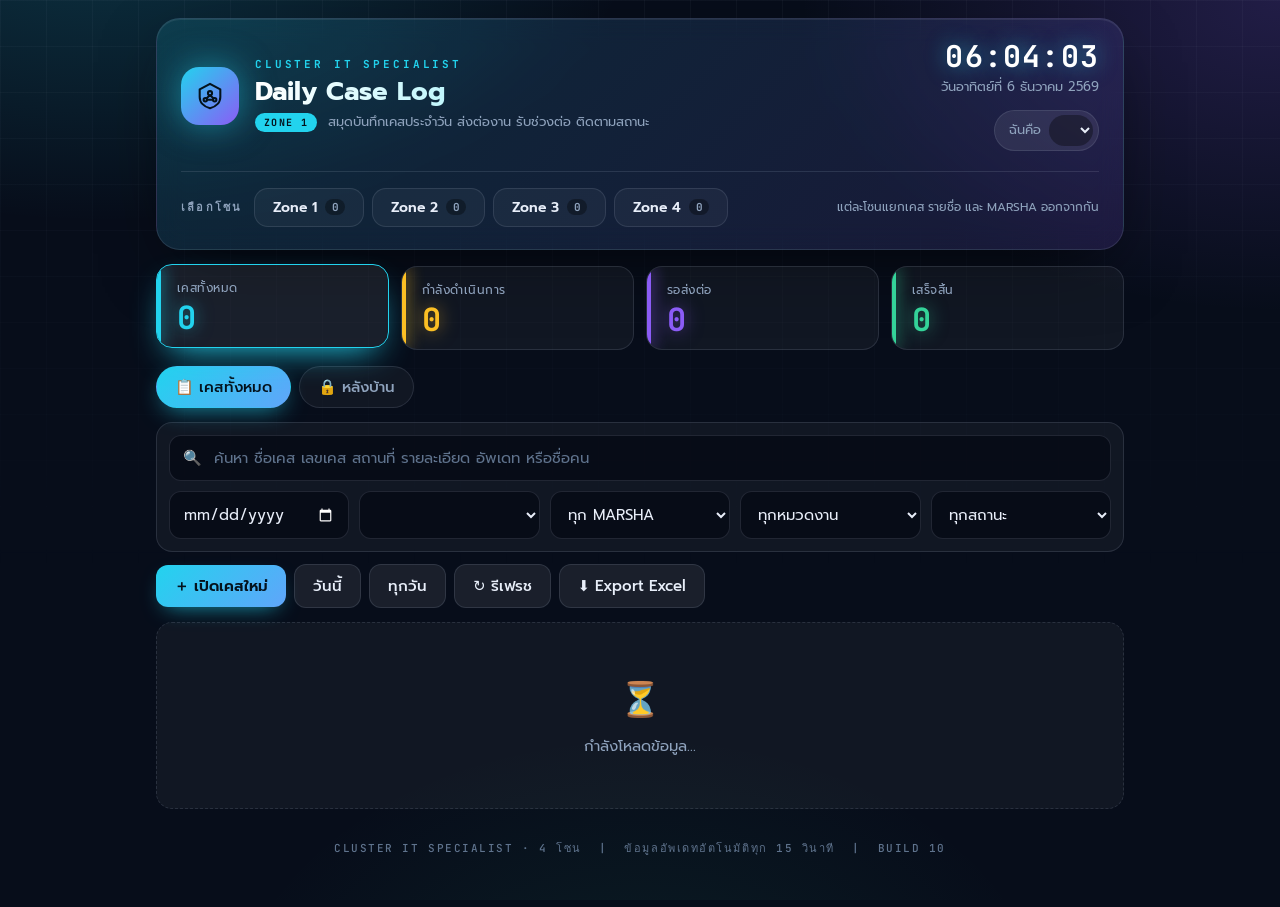
==== commit 8ec67564: "Add files via upload" ====
--- a/index.html
+++ b/index.html
@@ -8,7 +8,7 @@
 <link rel="preconnect" href="https://fonts.googleapis.com">
 <link rel="preconnect" href="https://fonts.gstatic.com" crossorigin>
 <link href="https://fonts.googleapis.com/css2?family=JetBrains+Mono:wght@500;700&family=Prompt:wght@400;500;600;700&display=swap" rel="stylesheet">
-<link rel="stylesheet" href="style.css?v=9">
+<link rel="stylesheet" href="style.css?v=10">
 </head>
 <body>
 <div class="wrap">
@@ -60,6 +60,7 @@
       <input id="q" class="wide" type="search" placeholder="🔍  ค้นหา ชื่อเคส เลขเคส สถานที่ รายละเอียด อัพเดท หรือชื่อคน">
       <input id="fdate" type="date" aria-label="วันที่">
       <select id="fowner" aria-label="ผู้รับผิดชอบ"></select>
+      <select id="fmar" aria-label="MARSHA"><option value="">ทุก MARSHA</option></select>
       <select id="fcat" aria-label="หมวดงาน">
         <option value="">ทุกหมวดงาน</option>
         <option>Network</option><option>Server</option><option>POS/PMS</option><option>CCTV</option><option>Wi-Fi</option>
@@ -72,13 +73,16 @@
       <button class="btn ghost" id="today">วันนี้</button>
       <button class="btn ghost" id="all">ทุกวัน</button>
       <button class="btn ghost" id="reload">↻ รีเฟรช</button>
+      <button class="btn ghost" id="export">⬇ Export Excel</button>
       <span id="count" class="count"></span>
     </div>
+    <div id="marBanner" class="marbanner" hidden></div>
     <div id="list"><div class="empty"><div class="ico">⏳</div>กำลังโหลดข้อมูล...</div></div>
   </section>
 
   <section id="adminView" hidden>
     <div class="note">🔒 หลังบ้าน — แต่ละคนและแต่ละ MARSHA อยู่ได้โซนเดียว เห็นเฉพาะในโซนของตัวเอง ย้ายโซนได้จากช่องเลือกที่แถวชื่อ</div>
+    <div class="actionbar"><button class="btn ghost" id="exportAll">⬇ Export Excel ทุกโซน (ทุกเคส)</button></div>
     <h2 class="sec">👥 ทีมงาน</h2>
     <div class="actionbar">
       <input id="newName" placeholder="ชื่อสมาชิก เช่น สมชาย" style="flex:1;min-width:180px">
@@ -96,7 +100,7 @@
     <div id="propList"></div>
   </section>
 
-  <footer class="foot">Cluster IT Specialist · 4 โซน &nbsp;|&nbsp; ข้อมูลอัพเดทอัตโนมัติทุก 15 วินาที &nbsp;|&nbsp; build 9</footer>
+  <footer class="foot">Cluster IT Specialist · 4 โซน &nbsp;|&nbsp; ข้อมูลอัพเดทอัตโนมัติทุก 15 วินาที &nbsp;|&nbsp; build 10</footer>
 </div>
 
 <dialog id="dlg">
@@ -139,6 +143,6 @@
 <dialog id="lb" class="lb"><img id="lbImg" alt="รูปแนบ"><div class="lb-hint">แตะที่ใดก็ได้เพื่อปิด</div></dialog>
 <div class="toast" id="toast"></div>
 
-<script src="app.js?v=9"></script>
+<script src="app.js?v=10"></script>
 </body>
 </html>
--- a/style.css
+++ b/style.css
@@ -88,7 +88,7 @@
 
 .toolbar{display:grid;grid-template-columns:1fr 1fr;gap:10px;margin-bottom:12px;padding:12px;border-radius:var(--r);border:1px solid var(--line);background:var(--glass)}
 .toolbar .wide{grid-column:1/-1}
-@media(min-width:760px){.toolbar{grid-template-columns:repeat(4,1fr)}}
+.toolbar{grid-template-columns:repeat(auto-fit,minmax(150px,1fr))}
 .actionbar{display:flex;flex-wrap:wrap;gap:8px;align-items:center;margin-bottom:14px}
 .count{margin-left:auto;font:600 13px var(--mono);color:var(--cyan);letter-spacing:.06em}
 
@@ -228,3 +228,11 @@
 .zh{margin:0 0 10px;font-size:14px;font-weight:600;color:var(--cyan)}
 .zh span{margin-left:6px;padding:1px 8px;border-radius:99px;font:700 11px var(--mono);color:var(--mute);background:rgba(0,0,0,.35)}
 .zempty{padding:0 2px 10px}
+
+/* ---------- MARSHA view / export ---------- */
+.linkbtn{display:inline-flex;align-items:center;gap:6px;padding:0;border:0;background:none;color:var(--mute);font:inherit;font-size:13px;cursor:pointer;text-align:left}
+.linkbtn:hover{color:var(--ink)}
+.linkbtn:hover .code{text-decoration:underline}
+.marbanner{display:flex;flex-wrap:wrap;gap:10px;align-items:center;justify-content:space-between;margin-bottom:14px;padding:12px 16px;border-radius:var(--r);border:1px solid rgba(34,211,238,.45);background:linear-gradient(135deg,rgba(34,211,238,.12),rgba(139,92,246,.1));box-shadow:0 0 30px -14px var(--cyan)}
+.marbanner[hidden]{display:none}
+.marbanner .code{font-size:17px}
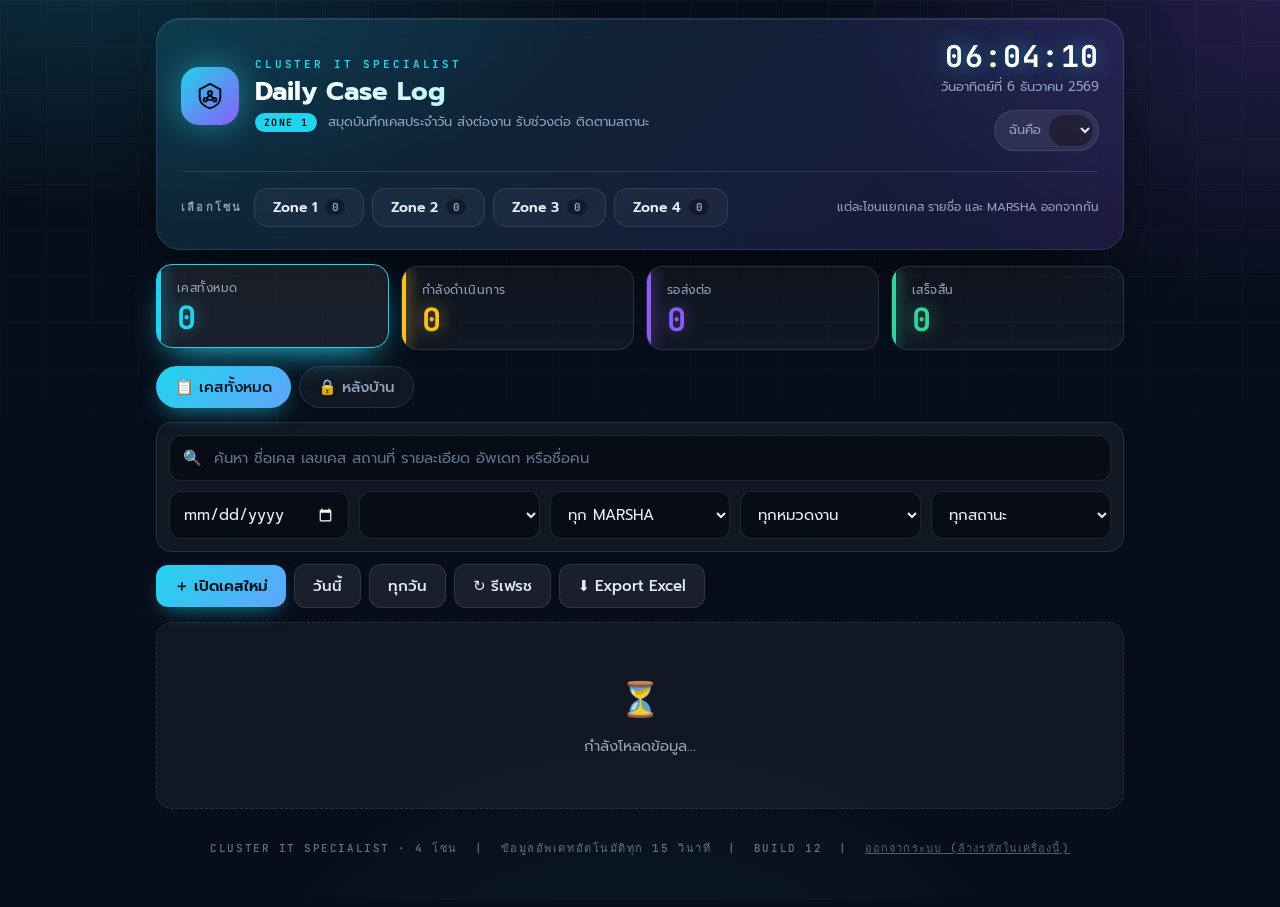
==== commit 0751191f: "Add files via upload" ====
--- a/index.html
+++ b/index.html
@@ -8,7 +8,7 @@
 <link rel="preconnect" href="https://fonts.googleapis.com">
 <link rel="preconnect" href="https://fonts.gstatic.com" crossorigin>
 <link href="https://fonts.googleapis.com/css2?family=JetBrains+Mono:wght@500;700&family=Prompt:wght@400;500;600;700&display=swap" rel="stylesheet">
-<link rel="stylesheet" href="style.css?v=10">
+<link rel="stylesheet" href="style.css?v=12">
 </head>
 <body>
 <div class="wrap">
@@ -100,7 +100,7 @@
     <div id="propList"></div>
   </section>
 
-  <footer class="foot">Cluster IT Specialist · 4 โซน &nbsp;|&nbsp; ข้อมูลอัพเดทอัตโนมัติทุก 15 วินาที &nbsp;|&nbsp; build 10</footer>
+  <footer class="foot">Cluster IT Specialist · 4 โซน &nbsp;|&nbsp; ข้อมูลอัพเดทอัตโนมัติทุก 15 วินาที &nbsp;|&nbsp; build 12 &nbsp;|&nbsp; <button class="linkbtn" id="logout" type="button">ออกจากระบบ (ล้างรหัสในเครื่องนี้)</button></footer>
 </div>
 
 <dialog id="dlg">
@@ -143,6 +143,6 @@
 <dialog id="lb" class="lb"><img id="lbImg" alt="รูปแนบ"><div class="lb-hint">แตะที่ใดก็ได้เพื่อปิด</div></dialog>
 <div class="toast" id="toast"></div>
 
-<script src="app.js?v=10"></script>
+<script src="app.js?v=12"></script>
 </body>
 </html>
--- a/style.css
+++ b/style.css
@@ -236,3 +236,10 @@
 .marbanner{display:flex;flex-wrap:wrap;gap:10px;align-items:center;justify-content:space-between;margin-bottom:14px;padding:12px 16px;border-radius:var(--r);border:1px solid rgba(34,211,238,.45);background:linear-gradient(135deg,rgba(34,211,238,.12),rgba(139,92,246,.1));box-shadow:0 0 30px -14px var(--cyan)}
 .marbanner[hidden]{display:none}
 .marbanner .code{font-size:17px}
+
+/* ---------- quick close button ---------- */
+.topr{display:inline-flex;align-items:center;gap:8px;flex-wrap:wrap}
+.btn.ok{color:#032b1c;background:linear-gradient(135deg,var(--green),#6ee7b7);box-shadow:0 8px 22px -10px rgba(52,211,153,.8)}
+.btn.off{opacity:.42;filter:grayscale(.5);cursor:not-allowed;box-shadow:none}
+.btn.off:hover{transform:none;filter:grayscale(.5)}
+.foot .linkbtn{color:inherit;font:inherit;letter-spacing:.1em;text-transform:none;text-decoration:underline;opacity:.8}
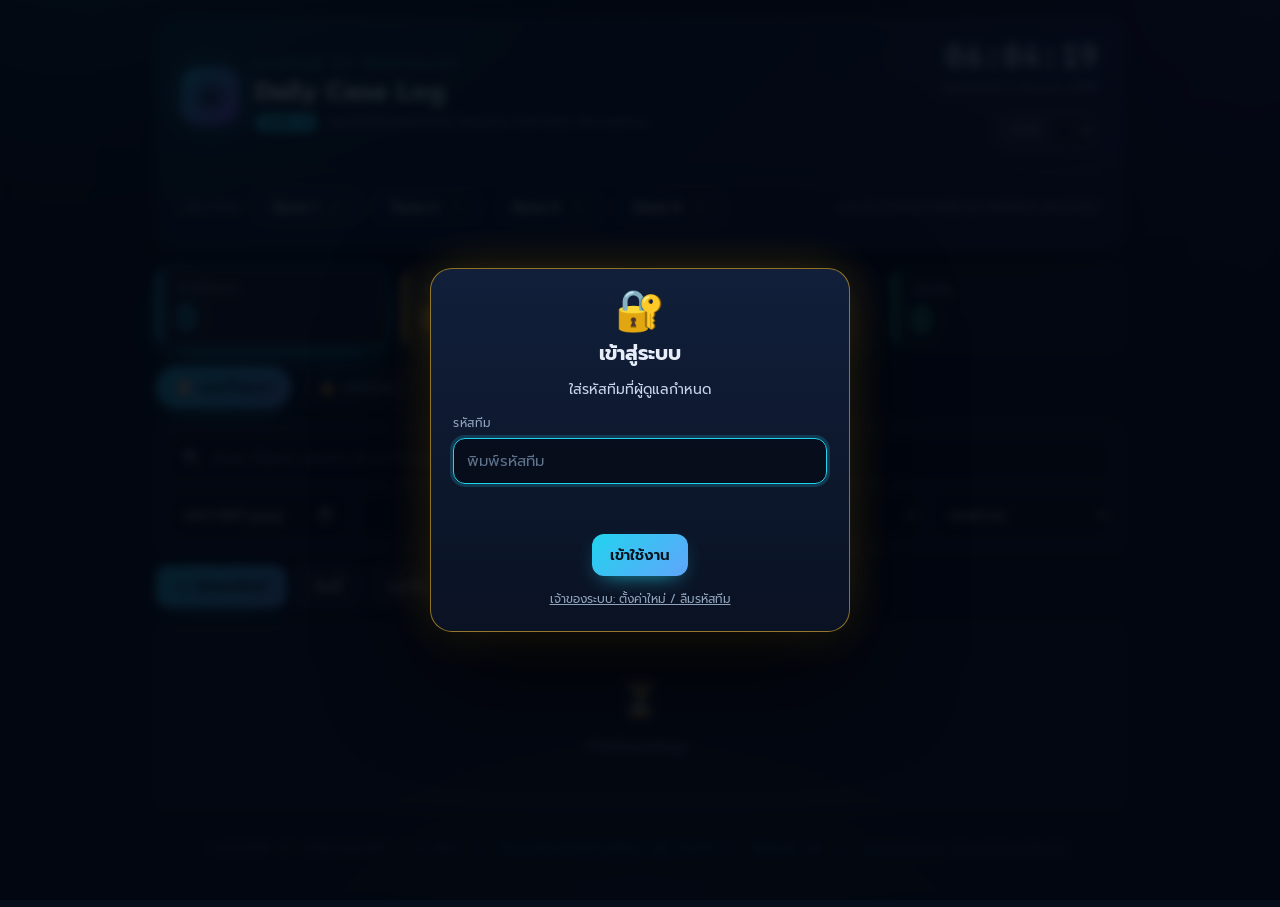
==== commit 886c8c0e: "Add files via upload" ====
--- a/index.html
+++ b/index.html
@@ -8,7 +8,7 @@
 <link rel="preconnect" href="https://fonts.googleapis.com">
 <link rel="preconnect" href="https://fonts.gstatic.com" crossorigin>
 <link href="https://fonts.googleapis.com/css2?family=JetBrains+Mono:wght@500;700&family=Prompt:wght@400;500;600;700&display=swap" rel="stylesheet">
-<link rel="stylesheet" href="style.css?v=12">
+<link rel="stylesheet" href="style.css?v=13">
 </head>
 <body>
 <div class="wrap">
@@ -82,6 +82,7 @@
 
   <section id="adminView" hidden>
     <div class="note">🔒 หลังบ้าน — แต่ละคนและแต่ละ MARSHA อยู่ได้โซนเดียว เห็นเฉพาะในโซนของตัวเอง ย้ายโซนได้จากช่องเลือกที่แถวชื่อ</div>
+    <div class="actionbar"><button class="btn ghost" id="changePin">🔐 เปลี่ยน PIN หลังบ้าน</button><button class="btn ghost" id="changeTeam">🔑 เปลี่ยนรหัสทีม</button></div>
     <div class="actionbar"><button class="btn ghost" id="exportAll">⬇ Export Excel ทุกโซน (ทุกเคส)</button></div>
     <h2 class="sec">👥 ทีมงาน</h2>
     <div class="actionbar">
@@ -100,7 +101,7 @@
     <div id="propList"></div>
   </section>
 
-  <footer class="foot">Cluster IT Specialist · 4 โซน &nbsp;|&nbsp; ข้อมูลอัพเดทอัตโนมัติทุก 15 วินาที &nbsp;|&nbsp; build 12 &nbsp;|&nbsp; <button class="linkbtn" id="logout" type="button">ออกจากระบบ (ล้างรหัสในเครื่องนี้)</button></footer>
+  <footer class="foot">Cluster IT Specialist · 4 โซน &nbsp;|&nbsp; ข้อมูลอัพเดทอัตโนมัติทุก 15 วินาที &nbsp;|&nbsp; build 13 &nbsp;|&nbsp; <button class="linkbtn" id="logout" type="button">ออกจากระบบ (ล้างรหัสในเครื่องนี้)</button></footer>
 </div>
 
 <dialog id="dlg">
@@ -140,9 +141,34 @@
   <p>ถ้ามีรายละเอียดที่สำคัญ ให้แจ้งผ่านช่องทางอื่นแทน</p>
   <div class="dlg-foot"><button class="btn ghost" id="warnBack">กลับไปแก้ไข</button><button class="btn" id="warnOk">รับทราบ บันทึกเลย</button></div>
 </dialog>
+<dialog id="login" class="warn login">
+  <div class="warn-ico">🔐</div>
+  <h3 class="dlg-title" id="loginTitle">เข้าสู่ระบบ</h3>
+  <p class="login-desc" id="loginDesc"></p>
+  <div id="loginTeam">
+    <label>รหัสทีม</label><input id="lgCode" type="password" autocomplete="current-password" placeholder="พิมพ์รหัสทีม">
+  </div>
+  <div id="loginSetup" hidden>
+    <label>GitHub Token (ใช้ครั้งเดียวเพื่อตั้งค่า)</label><input id="lgToken" type="password" autocomplete="off" placeholder="github_pat_...">
+    <label>ตั้งรหัสทีม</label><input id="lgNew" type="password" autocomplete="new-password">
+    <label>ยืนยันรหัสทีม</label><input id="lgNew2" type="password" autocomplete="new-password">
+  </div>
+  <div class="login-err" id="lgErr"></div>
+  <div class="dlg-foot"><button class="btn" id="lgGo">เข้าใช้งาน</button></div>
+  <button type="button" class="linkbtn lgswitch" id="lgSwitch"></button>
+</dialog>
+<dialog id="pinDlg" class="warn login">
+  <div class="warn-ico" id="pinIco">🔐</div>
+  <h3 class="dlg-title" id="pinTitle"></h3>
+  <p class="login-desc" id="pinDesc"></p>
+  <label id="pnLab"></label><input id="pnNew" type="password" autocomplete="new-password">
+  <label id="pnLab2"></label><input id="pnNew2" type="password" autocomplete="new-password">
+  <div class="login-err" id="pnErr"></div>
+  <div class="dlg-foot"><button class="btn ghost" id="pnCancel">ยกเลิก</button><button class="btn" id="pnGo">บันทึก</button></div>
+</dialog>
 <dialog id="lb" class="lb"><img id="lbImg" alt="รูปแนบ"><div class="lb-hint">แตะที่ใดก็ได้เพื่อปิด</div></dialog>
 <div class="toast" id="toast"></div>
 
-<script src="app.js?v=12"></script>
+<script src="app.js?v=13"></script>
 </body>
 </html>
--- a/style.css
+++ b/style.css
@@ -243,3 +243,12 @@
 .btn.off{opacity:.42;filter:grayscale(.5);cursor:not-allowed;box-shadow:none}
 .btn.off:hover{transform:none;filter:grayscale(.5)}
 .foot .linkbtn{color:inherit;font:inherit;letter-spacing:.1em;text-transform:none;text-decoration:underline;opacity:.8}
+
+/* ---------- login / PIN dialogs ---------- */
+dialog.login{text-align:left;width:min(420px,92vw)}
+dialog.login .warn-ico,dialog.login .dlg-title{text-align:center}
+.login-desc{margin:6px 0 4px;color:#b7c4d8;font-size:14px;text-align:center}
+.login-err{min-height:20px;margin-top:10px;color:#fca5a5;font-size:13px;text-align:center}
+dialog.login .dlg-foot{justify-content:center}
+.lgswitch{display:block;margin:14px auto 0;color:var(--mute);text-decoration:underline;font-size:12px}
+dialog.login::backdrop{background:rgba(2,6,15,.88)}
